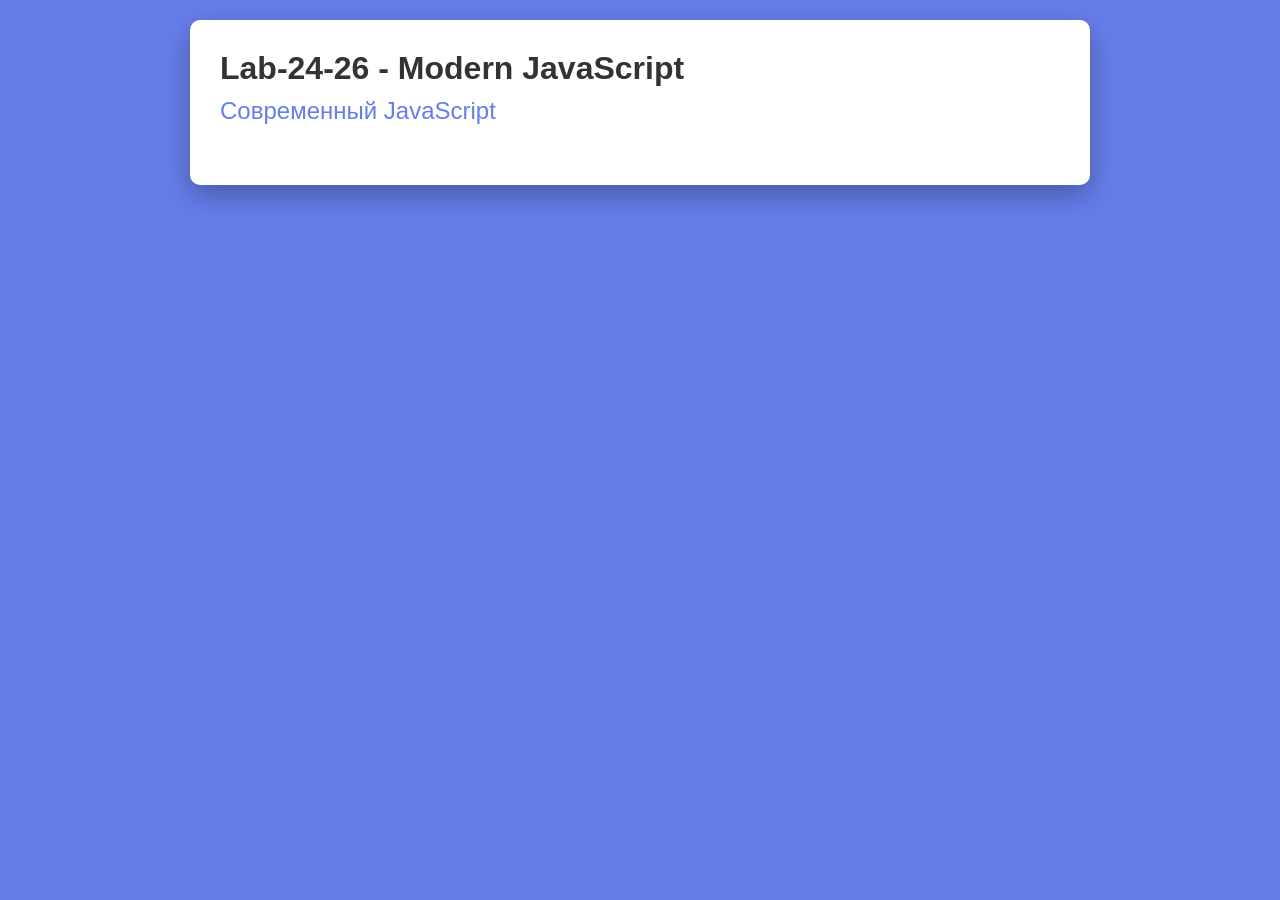
==== index.html @ eacb06bb "Added Html and CSS structure" ====
<!DOCTYPE html>
<html lang="ru-Ru">
<head>
    <meta charset="UTF-8">
    <meta name="viewport" content="width=device-width, initial-scale=1.0">
    <title>Lab-24-26 - Modern JavaScript</title>
    <link rel="stylesheet" href="style.css"/>
</head>
<body>
    <div class="container">
        <h1>Lab-24-26 - Modern JavaScript</h1>
        <h2>Современный JavaScript</h2>
    </div>
    <script type="module" src="js/api.js"></script>
    
</body>
</html>
---- style.css ----
*{
    margin: 0;
    padding: 0;
    box-sizing: border-box;
}

body{
    font-family: Verdana,sans-serif;
    background: #667eea;
    min-height: 100vh;
    padding: 20px;
}

.container{
    max-width: 900px;
    margin: 0 auto;
    background: white;
    padding: 30px;
    border-radius: 10px;
    box-shadow: 0 10px 30px rgba(0,0,0,0.3);
}
h1{
    color:#333;
    margin-bottom: 10px;
}

h2{
    color: #667eea;
    margin-bottom: 30px;
    font-weight: 400;
}
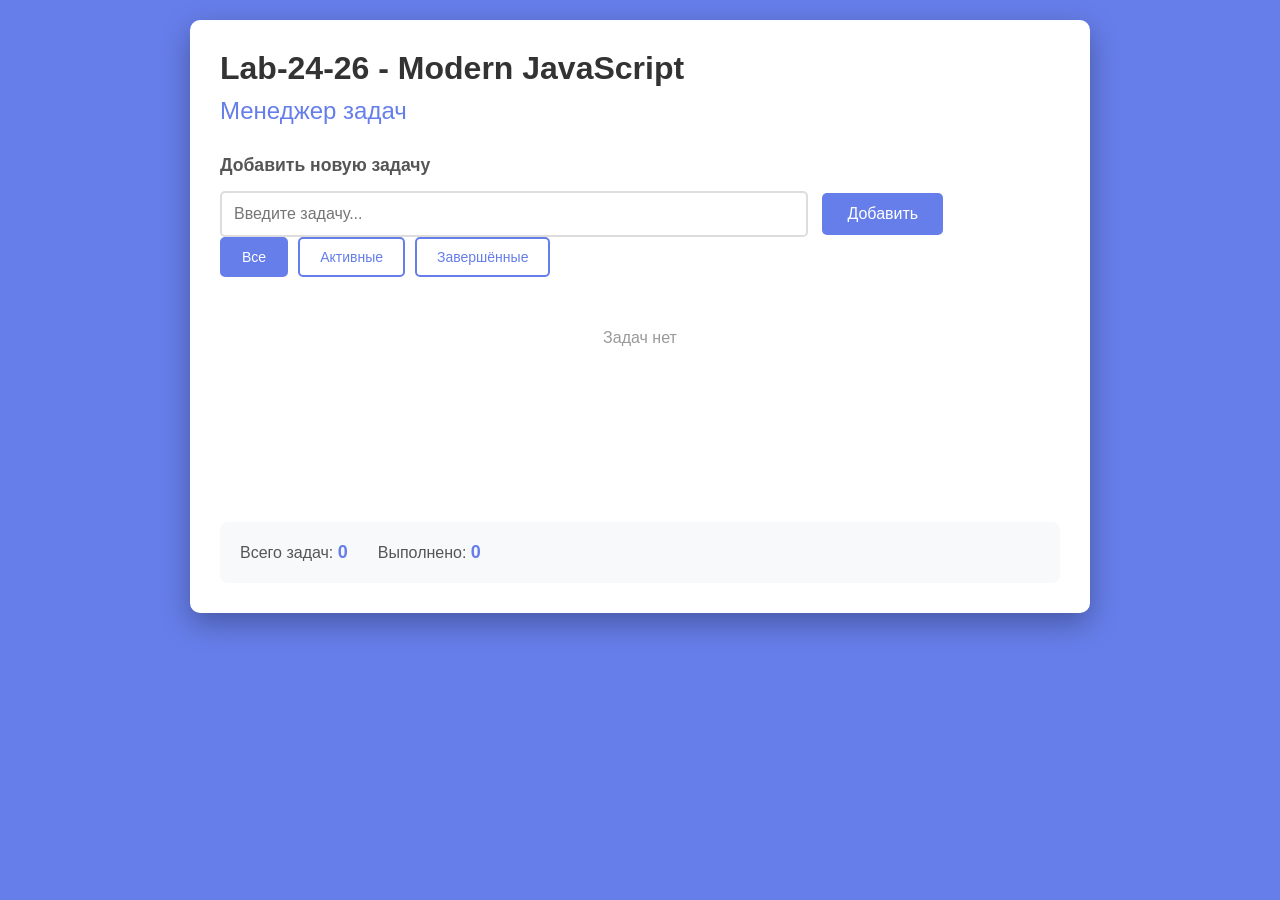
==== commit 815fb877: "Final task manager application completed" ====
--- a/index.html
+++ b/index.html
@@ -8,10 +8,31 @@
 </head>
 <body>
     <div class="container">
+        <!-- <h1>Lab-24-26 - Modern JavaScript</h1>
+        <h2>Современный JavaScript</h2> -->
+
         <h1>Lab-24-26 - Modern JavaScript</h1>
-        <h2>Современный JavaScript</h2>
+        <h2>Менеджер задач</h2>
+    
+    <div class="task-from">
+        <h3>Добавить новую задачу</h3>
+        <input type="text" id="taskInput" placeholder="Введите задачу..."/>
+        <button id="addTask">Добавить</button>
     </div>
-    <script type="module" src="js/api.js"></script>
-    
+    <div class="filters">
+  <button class="filter-btn active" data-filter="all">Все</button>
+  <button class="filter-btn" data-filter="active">Активные</button>
+  <button class="filter-btn" data-filter="completed">Завершённые</button>
+</div>
+
+<div id="taskList" class="task-list"></div>
+
+<div class="stats">
+  <p>Всего задач: <span id="totalTasks">0</span></p>
+  <p>Выполнено: <span id="completedTasks">0</span></p>
+</div>
+</div>
+
+<script type="module" src="js/api.js"></script>
 </body>
 </html>
--- a/style.css
+++ b/style.css
@@ -30,3 +30,189 @@
     font-weight: 400;
 }
 
+
+
+* {
+  margin: 0;
+  padding: 0;
+  box-sizing: border-box;
+}
+
+body {
+  font-family: Verdana, sans-serif;
+  background: #667eea;
+  min-height: 100vh;
+  padding: 20px;
+}
+
+.container {
+  max-width: 900px;
+  margin: 0 auto;
+  background: white;
+  padding: 30px;
+  border-radius: 10px;
+  box-shadow: 0 10px 30px rgba(0, 0, 0, 0.3);
+}
+
+h1 {
+  color: #333;
+  margin-bottom: 10px;
+}
+
+h2 {
+  color: #667eea;
+  margin-bottom: 30px;
+  font-weight: 400;
+}
+
+h3 {
+  color: #555;
+  margin-bottom: 15px;
+  font-size: 1.1rem;
+}
+
+.task-form {
+  margin-bottom: 25px;
+  padding: 20px;
+  background: #f8f9fa;
+  border-radius: 8px;
+}
+
+#taskInput {
+  width: 70%;
+  padding: 12px;
+  border: 2px solid #ddd;
+  border-radius: 5px;
+  font-size: 16px;
+  margin-right: 10px;
+}
+
+#taskInput:focus {
+  outline: none;
+  border-color: #667eea;
+}
+
+#addTask {
+  padding: 12px 25px;
+  background: #667eea;
+  color: white;
+  border: none;
+  border-radius: 5px;
+  font-size: 16px;
+  cursor: pointer;
+  transition: background 0.3s;
+}
+
+#addTask:hover {
+  background: #5568d3;
+}
+
+.filters {
+  margin-bottom: 20px;
+  display: flex;
+  gap: 10px;
+}
+
+.filter-btn {
+  padding: 10px 20px;
+  border: 2px solid #667eea;
+  background: white;
+  color: #667eea;
+  border-radius: 5px;
+  cursor: pointer;
+  transition: all 0.3s;
+  font-size: 14px;
+}
+
+.filter-btn:hover {
+  background: #f0f0f0;
+}
+
+.filter-btn.active {
+  background: #667eea;
+  color: white;
+}
+
+.task-list {
+  margin-bottom: 25px;
+  min-height: 200px;
+}
+
+.task-item {
+  display: flex;
+  justify-content: space-between;
+  align-items: center;
+  padding: 15px;
+  margin-bottom: 10px;
+  background: #f8f9fa;
+  border-radius: 5px;
+  border-left: 4px solid #667eea;
+  transition: all 0.3s;
+}
+
+.task-item:hover {
+  background: #e9ecef;
+  transform: translateX(5px);
+}
+
+.task-item.completed {
+  opacity: 0.6;
+  border-left-color: #28a745;
+}
+
+.task-content {
+  display: flex;
+  align-items: center;
+  gap: 12px;
+  flex: 1;
+}
+
+.task-checkbox {
+  width: 20px;
+  height: 20px;
+  cursor: pointer;
+}
+
+.task-text {
+  font-size: 16px;
+  color: #333;
+}
+
+.task-item.completed .task-text {
+  text-decoration: line-through;
+  color: #999;
+}
+
+.task-delete {
+  padding: 8px 15px;
+  background: #dc3545;
+  color: white;
+  border: none;
+  border-radius: 5px;
+  cursor: pointer;
+  transition: background 0.3s;
+}
+
+.task-delete:hover {
+  background: #c82333;
+}
+
+.stats {
+  padding: 20px;
+  background: #f8f9fa;
+  border-radius: 8px;
+  display: flex;
+  gap: 30px;
+}
+
+.stats p {
+  font-size: 16px;
+  color: #555;
+}
+
+.stats span {
+  font-weight: bold;
+  color: #667eea;
+  font-size: 18px;
+}
+
